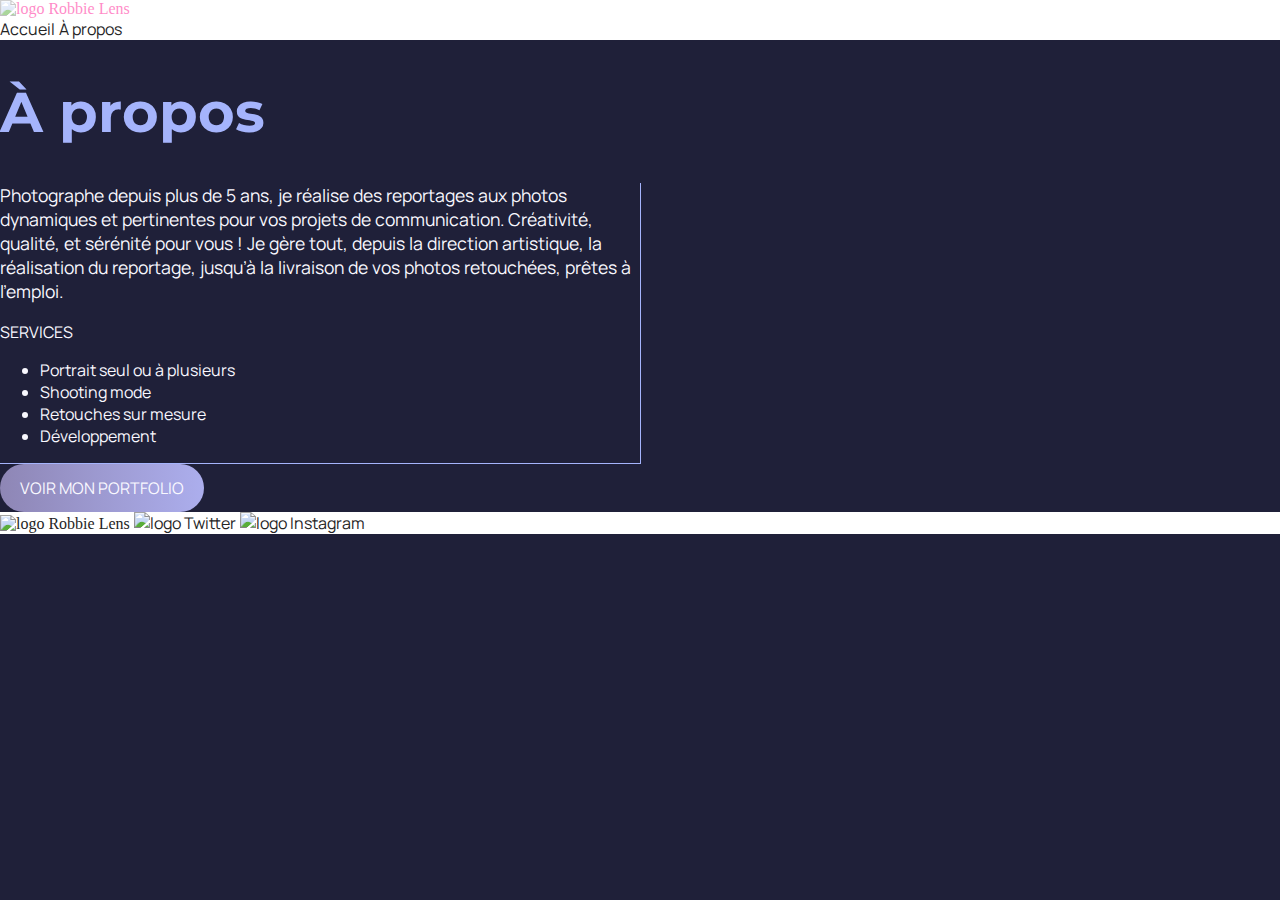
==== a-propos.html @ 9b380e95 "about, hover" ====
<!DOCTYPE html>
<html lang="fr">
  <head>
    <meta charset="UTF-8" />
    <meta http-equiv="X-UA-Compatible" content="IE=edge" />
    <meta name="viewport" content="width=device-width, initial-scale=1.0" />
    <link rel="stylesheet" href="style.css" />
    <title>À propos</title>
  </head>
  <body>
    <div class="header">
      <img src="images/logo.png" alt="logo Robbie Lens" />
      <div class="menu">
        <a href="index.html">Accueil</a>
        <a href="a-propos.html">À propos</a>
      </div>
    </div>
    <main>
      <h1>À propos</h1>
      <div class="about">
        <p>
          Photographe depuis plus de 5 ans, je réalise des reportages aux photos
          dynamiques et pertinentes pour vos projets de communication.
          Créativité, qualité, et sérénité pour vous ! Je gère tout, depuis la
          direction artistique, la réalisation du reportage, jusqu’à la
          livraison de vos photos retouchées, prêtes à l’emploi.
        </p>
        <h2>Services</h2>
        <ul>
          <li>Portrait seul ou à plusieurs</li>
          <li>Shooting mode</li>
          <li>Retouches sur mesure</li>
          <li>Développement</li>
        </ul>
      </div>
      <a href="#" class="btn"><h2>Voir mon portfolio</h2></a>
    </main>
    <footer>
      <img src="images/logo.png" alt="logo Robbie Lens" />
      <a target="_blank" href="https://twitter.com/"
        ><img src="images/twitter.png" alt="logo Twitter"
      /></a>
      <a target="_blank" href="https://www.instagram.com/"
        ><img src="images/instagram.png" alt="logo Instagram"
      /></a>
    </footer>
  </body>
</html>
---- style.css ----
@import url('https://fonts.googleapis.com/css2?family=Manrope:wght@200;300;400;500;600;700;800&family=Montserrat:ital,wght@0,100;0,200;0,300;0,400;0,500;0,600;0,700;0,800;0,900;1,100;1,200;1,300;1,400;1,500;1,600;1,700;1,800;1,900&display=swap');
/* font-family: 'Manrope', sans-serif;
font-family: 'Montserrat', sans-serif; */

body {
    background-color: #1F2039;
    margin: 0;
}

a {
    color: #242424;
    text-decoration: none;
    font-size: 1em;
    font-family: 'Manrope', sans-serif;
}

a:hover {
    text-decoration: underline;
}

h1 {
    font-size: 3.5em;
    color: #A5B4FC;
    font-family: 'Montserrat', sans-serif;
}

h2 {
    color: #F9F8FF;
    text-transform: uppercase;
    font-size: 1em;
    font-weight: 400;
    font-family: 'Manrope', sans-serif;
}

p {
    font-size: 1.1em;
    font-family: 'Manrope', sans-serif;
}

li {
    font-size: 1em;
    font-family: 'Manrope', sans-serif;
}

em {
    color: #A5B4FC;
    font-style: normal;
}

.header {
    background-color: white;
}

main {
    color: #F9F8FF;
}

.btn {
    display: inline-block;
    background: linear-gradient(90deg, #8E86B5, #ACAEED);
    border-radius: 50px;
    padding: 0 20px;
}

.btn:hover {
    text-decoration: none;
    background: linear-gradient(90deg, #696484, #8788BA);
}

.about {
    border-right:1px #A5B4FC solid;
    border-bottom:1px #A5B4FC solid;
    width: 50%;
}

footer {
    background-color: white;
    color: #242424;
    /* position: fixed bottom; */
}

.header img:hover, footer img:hover {
    opacity:0.5;
    color: rgb(255, 20, 147);
}
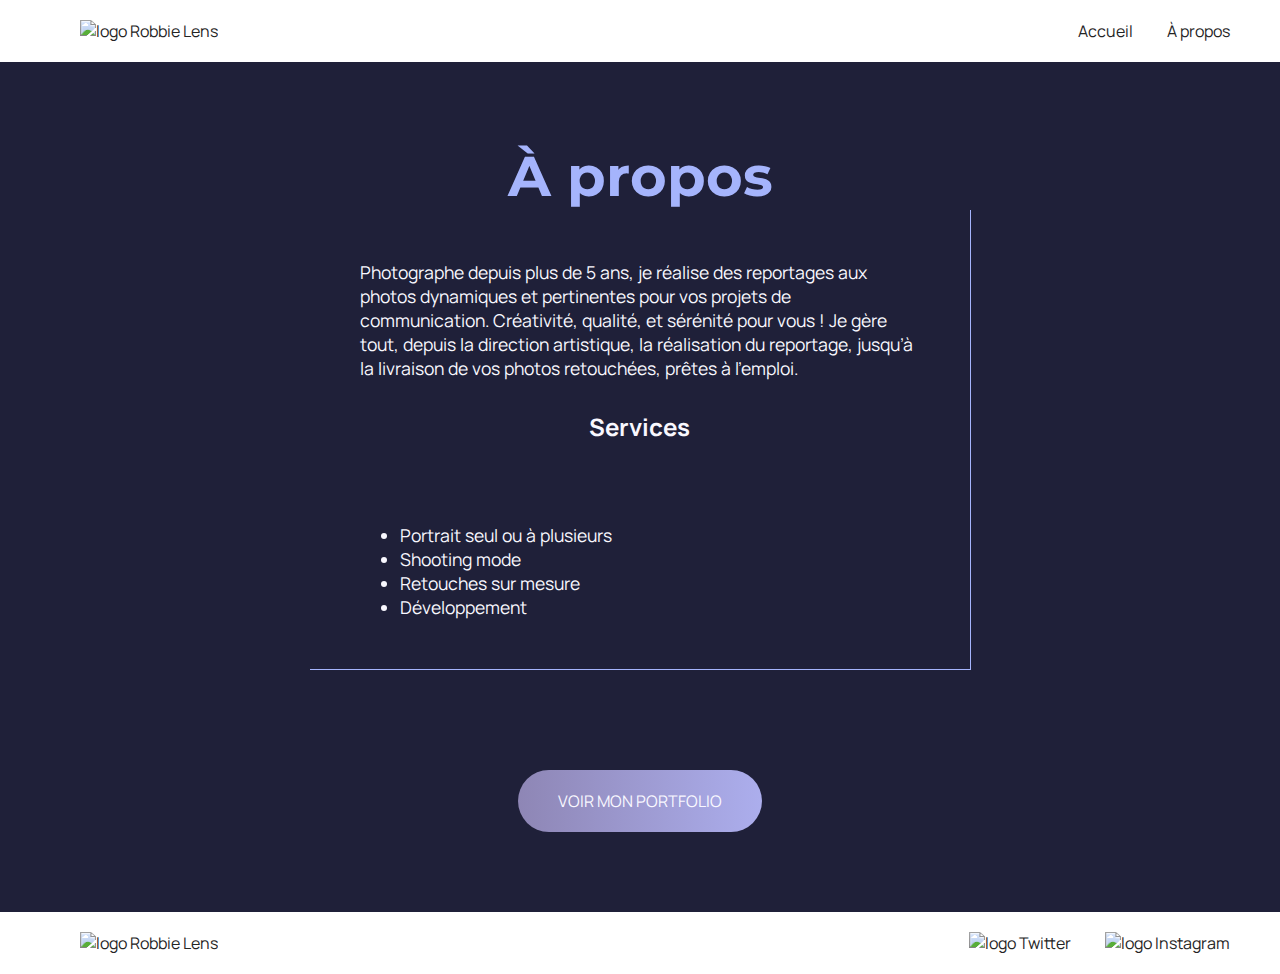
==== commit 9b81624b: "flex + images added" ====
--- a/a-propos.html
+++ b/a-propos.html
@@ -8,41 +8,49 @@
     <title>À propos</title>
   </head>
   <body>
-    <div class="header">
-      <img src="images/logo.png" alt="logo Robbie Lens" />
-      <div class="menu">
+    <header>
+      <a href="index.html"><img src="images/logo.png" alt="logo Robbie Lens" /></a>
+      <nav>
         <a href="index.html">Accueil</a>
         <a href="a-propos.html">À propos</a>
+      </nav>
+    </header>
+
+    <main>
+      <section class="about">
+          <h1 class="center-txt">À propos</h1>
+          <div class="square-content">
+            <p>
+              Photographe depuis plus de 5 ans, je réalise des reportages aux
+              photos dynamiques et pertinentes pour vos projets de
+              communication. Créativité, qualité, et sérénité pour vous ! Je
+              gère tout, depuis la direction artistique, la réalisation du
+              reportage, jusqu’à la livraison de vos photos retouchées, prêtes à
+              l’emploi.
+            </p>
+            <h2 class="services">Services</h2>
+            <ul>
+              <li>Portrait seul ou à plusieurs</li>
+              <li>Shooting mode</li>
+              <li>Retouches sur mesure</li>
+              <li>Développement</li>
+            </ul>
+          </div>
+          <div class="center-txt">
+          <a href="#" class="btn"><h3>Voir mon portfolio</h3></a>
+        </div>
+      </section>
+    </main>
+
+    <footer>
+      <a href="index.html"><img src="images/logo.png" alt="logo Robbie Lens" /></a>
+      <div>
+        <a target="_blank" href="https://twitter.com/"><img src="images/twitter.png" alt="logo Twitter"
+        /></a>
+        <a target="_blank" href="https://www.instagram.com/"
+          ><img src="images/instagram.png" alt="logo Instagram"
+        /></a>
       </div>
-    </div>
-    <main>
-      <h1>À propos</h1>
-      <div class="about">
-        <p>
-          Photographe depuis plus de 5 ans, je réalise des reportages aux photos
-          dynamiques et pertinentes pour vos projets de communication.
-          Créativité, qualité, et sérénité pour vous ! Je gère tout, depuis la
-          direction artistique, la réalisation du reportage, jusqu’à la
-          livraison de vos photos retouchées, prêtes à l’emploi.
-        </p>
-        <h2>Services</h2>
-        <ul>
-          <li>Portrait seul ou à plusieurs</li>
-          <li>Shooting mode</li>
-          <li>Retouches sur mesure</li>
-          <li>Développement</li>
-        </ul>
-      </div>
-      <a href="#" class="btn"><h2>Voir mon portfolio</h2></a>
-    </main>
-    <footer>
-      <img src="images/logo.png" alt="logo Robbie Lens" />
-      <a target="_blank" href="https://twitter.com/"
-        ><img src="images/twitter.png" alt="logo Twitter"
-      /></a>
-      <a target="_blank" href="https://www.instagram.com/"
-        ><img src="images/instagram.png" alt="logo Instagram"
-      /></a>
     </footer>
   </body>
 </html>
--- a/style.css
+++ b/style.css
@@ -2,9 +2,34 @@
 /* font-family: 'Manrope', sans-serif;
 font-family: 'Montserrat', sans-serif; */
 
-body {
+* {
+    margin: 0;
+ }
+
+ .intro-photo {
+    display: flex;
+    flex-direction: row;
+    max-width: 1000px;
+    align-items: flex-start;
+    margin: auto;
+ }
+
+.intro, .about {
     background-color: #1F2039;
-    margin: 0;
+}
+
+.headline {
+    padding-right: 80px;
+}
+
+.headline > p {
+    padding: 20px 0;
+}
+
+.last-project > h2 {
+    color: #242424;
+    text-align: center;
+    margin-bottom: 80px;
 }
 
 a {
@@ -24,21 +49,22 @@
     font-family: 'Montserrat', sans-serif;
 }
 
-h2 {
+h2{
+    margin: 30px;
+    font-family: 'Manrope', sans-serif;
+}
+
+h3 {
     color: #F9F8FF;
     text-transform: uppercase;
     font-size: 1em;
     font-weight: 400;
     font-family: 'Manrope', sans-serif;
+    margin: 20px;
 }
 
-p {
+p, li {
     font-size: 1.1em;
-    font-family: 'Manrope', sans-serif;
-}
-
-li {
-    font-size: 1em;
     font-family: 'Manrope', sans-serif;
 }
 
@@ -47,12 +73,30 @@
     font-style: normal;
 }
 
-.header {
+header, footer {
     background-color: white;
+    color: #242424;
+    padding: 20px 50px;
+    display: flex;
+    justify-content: space-between;
+    align-items: center;
+}
+
+header img:hover, footer img:hover {
+    opacity:0.5;
+    color: rgb(255, 20, 147);
+}
+
+nav > a, a > img {
+    padding-left: 30px;
 }
 
 main {
     color: #F9F8FF;
+}
+
+section {
+    padding: 80px;
 }
 
 .btn {
@@ -60,6 +104,7 @@
     background: linear-gradient(90deg, #8E86B5, #ACAEED);
     border-radius: 50px;
     padding: 0 20px;
+    margin-top: 20px;
 }
 
 .btn:hover {
@@ -67,20 +112,28 @@
     background: linear-gradient(90deg, #696484, #8788BA);
 }
 
-.about {
+.center-txt {
+    text-align: center;
+}
+
+.square-content {
     border-right:1px #A5B4FC solid;
     border-bottom:1px #A5B4FC solid;
+    padding: 50px;
     width: 50%;
+    margin: auto;
+    margin-bottom: 80px;
 }
 
-footer {
+.services{
+    padding-bottom: 50px;
+    text-align: center;
+}
+
+/* footer {
     background-color: white;
     color: #242424;
-    /* position: fixed bottom; */
-}
+    padding: 20px 50px;
+} */
 
-.header img:hover, footer img:hover {
-    opacity:0.5;
-    color: rgb(255, 20, 147);
-}
 
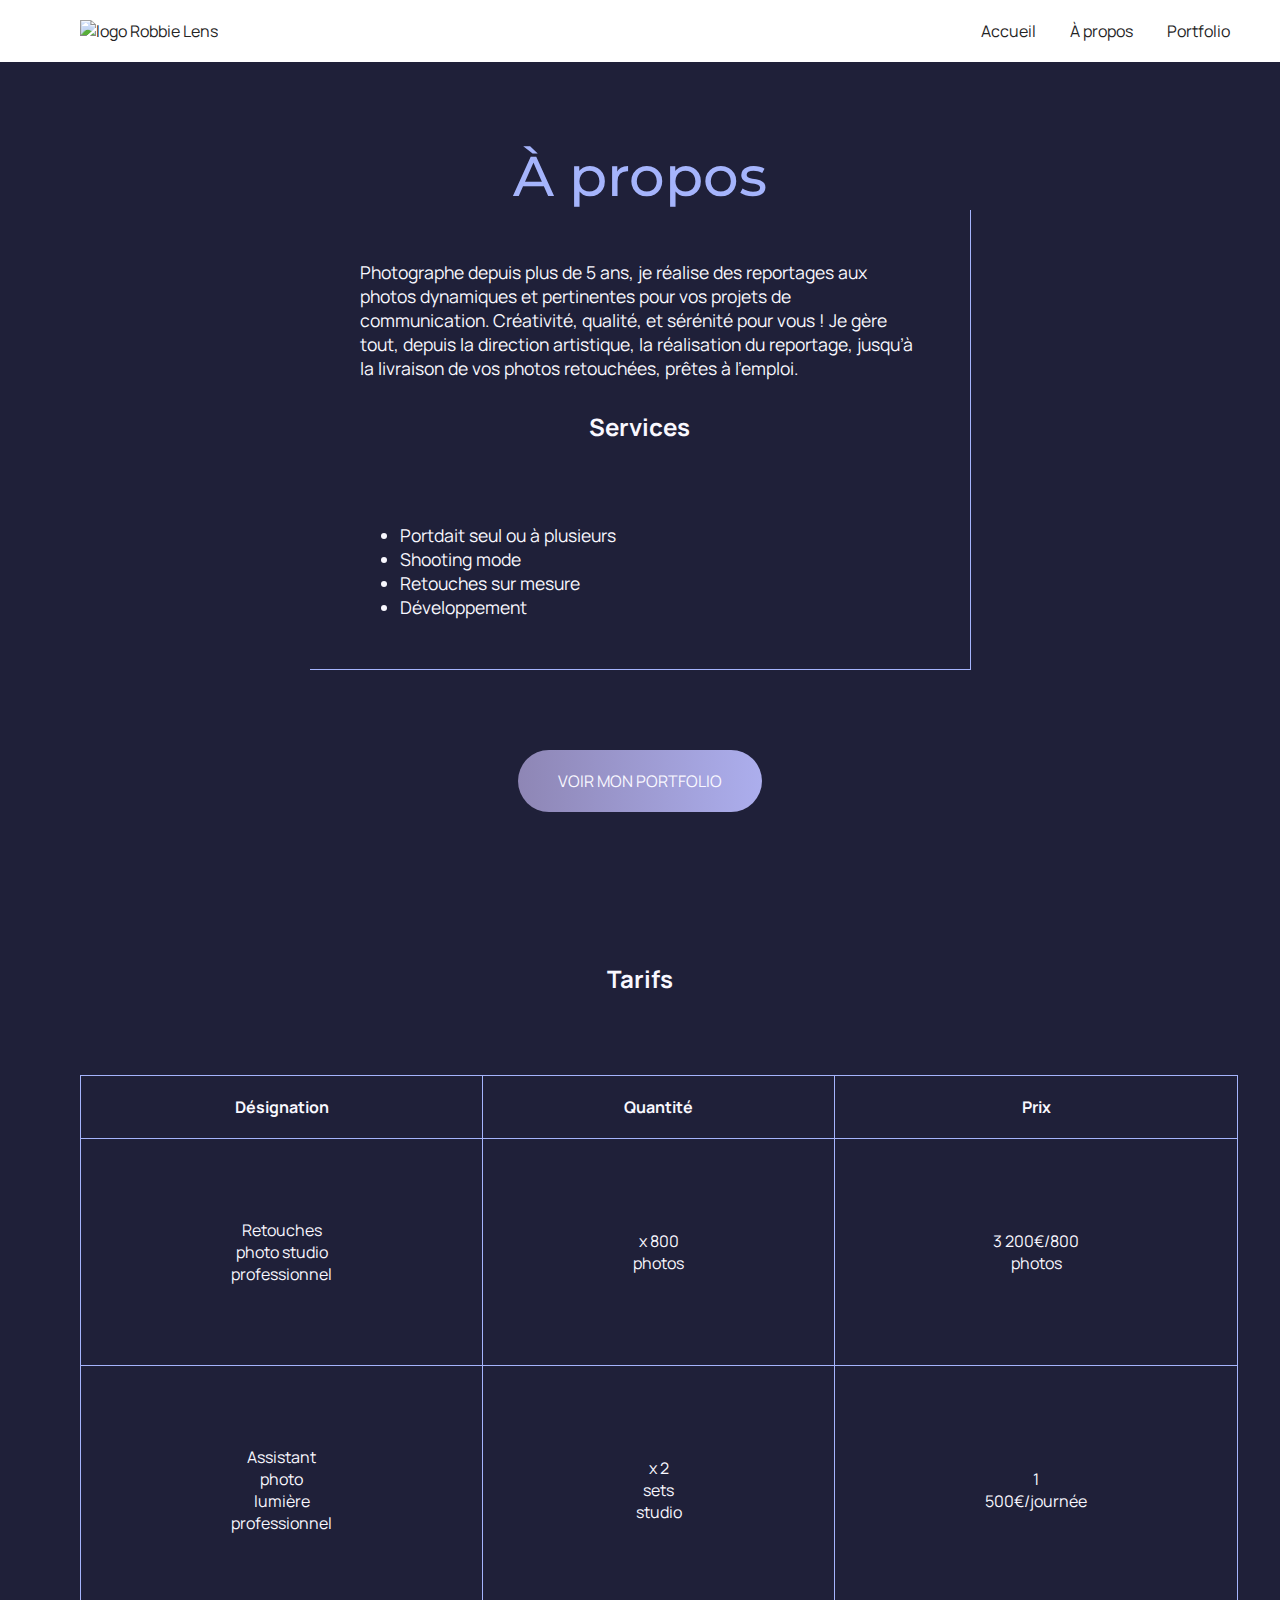
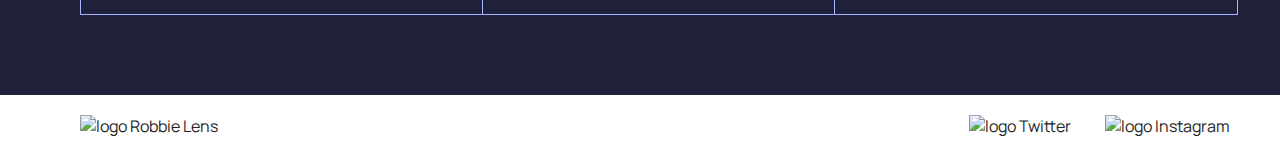
==== commit 53ac0ecf: "css splitted in 4 fils + table Tarifs" ====
--- a/a-propos.html
+++ b/a-propos.html
@@ -4,7 +4,8 @@
     <meta charset="UTF-8" />
     <meta http-equiv="X-UA-Compatible" content="IE=edge" />
     <meta name="viewport" content="width=device-width, initial-scale=1.0" />
-    <link rel="stylesheet" href="style.css" />
+    <link rel="stylesheet" href="style/style.css" />
+    <link rel="stylesheet" href="style/a-propos.css" />
     <title>À propos</title>
   </head>
   <body>
@@ -13,6 +14,7 @@
       <nav>
         <a href="index.html">Accueil</a>
         <a href="a-propos.html">À propos</a>
+        <a href="portfolio.html">Portfolio</a>
       </nav>
     </header>
 
@@ -28,9 +30,9 @@
               reportage, jusqu’à la livraison de vos photos retouchées, prêtes à
               l’emploi.
             </p>
-            <h2 class="services">Services</h2>
+            <h2>Services</h2>
             <ul>
-              <li>Portrait seul ou à plusieurs</li>
+              <li>Portdait seul ou à plusieurs</li>
               <li>Shooting mode</li>
               <li>Retouches sur mesure</li>
               <li>Développement</li>
@@ -38,6 +40,26 @@
           </div>
           <div class="center-txt">
           <a href="#" class="btn"><h3>Voir mon portfolio</h3></a>
+        </div>
+        <div class="tarifs">
+          <h2>Tarifs</h2>
+          <table>
+          <tr>
+            <th>Désignation</th>
+            <th>Quantité</th>
+            <th>Prix</th>
+          </tr>
+          <tr>
+            <td>Retouches photo studio professionnel</td>
+            <td>x 800 photos</td>
+            <td>3 200€/800 photos</td>
+          </tr>
+          <tr>
+            <td>Assistant photo lumière professionnel</td>
+            <td>x 2 sets studio</td>
+            <td>1 500€/journée</td>
+          </tr>
+        </table>
         </div>
       </section>
     </main>
--- a/style/style.css
+++ b/style/style.css
@@ -0,0 +1,92 @@
+@import url("https://fonts.googleapis.com/css2?family=Manrope:wght@200;300;400;500;600;700;800&family=Montserrat:ital,wght@0,100;0,200;0,300;0,400;0,500;0,600;0,700;0,800;0,900;1,100;1,200;1,300;1,400;1,500;1,600;1,700;1,800;1,900&display=swap");
+/* font-family: 'Manrope', sans-serif;
+font-family: 'Montserrat', sans-serif; */
+
+* {
+  margin: 0;
+}
+
+a {
+  color: #242424;
+  text-decoration: none;
+  font-size: 1em;
+  font-family: "Manrope", sans-serif;
+}
+
+a:hover {
+  text-decoration: underline;
+}
+
+h1 {
+  font-size: 3.5em;
+  color: #a5b4fc;
+  font-family: "Montserrat", sans-serif;
+  font-weight: 500;
+}
+
+h2 {
+  font-family: "Manrope", sans-serif;
+}
+
+h3 {
+  color: #f9f8ff;
+  text-transform: uppercase;
+  font-size: 1em;
+  font-weight: 400;
+  font-family: "Manrope", sans-serif;
+  margin: 20px;
+}
+
+p,
+li {
+  font-size: 1.1em;
+  font-family: "Manrope", sans-serif;
+}
+
+em {
+  color: #a5b4fc;
+  font-style: normal;
+}
+
+header,
+footer {
+  background-color: white;
+  color: #242424;
+  padding: 20px 50px;
+  display: flex;
+  justify-content: space-between;
+  align-items: center;tr
+}
+
+header img:hover,
+footer img:hover {
+  opacity: 0.5;
+  color: rgb(255, 20, 147);
+}
+
+header a,
+footer img {
+  padding-left: 30px;
+}
+
+nav {
+  display: inline-block;
+}
+
+
+
+section {
+  padding: 80px;
+}
+
+
+
+.btn:hover {
+  text-decoration: none;
+  background: linear-gradient(90deg, #696484, #8788ba);
+}
+
+.center-txt {
+  text-align: center;
+}
+
--- a/style/a-propos.css
+++ b/style/a-propos.css
@@ -0,0 +1,54 @@
+main {
+  background-color: #1f2039;
+  color: #f9f8ff;
+}
+
+h2 {
+  text-align: center;
+  padding-top: 30px;
+  margin-bottom: 80px;
+  font-weight: 700;
+}
+
+.square-content {
+  border-right: 1px #a5b4fc solid;
+  border-bottom: 1px #a5b4fc solid;
+  padding: 50px;
+  width: 50%;
+  margin: auto;
+}
+
+.btn {
+    display: inline-block;
+    background: linear-gradient(90deg, #8e86b5, #acaeed);
+    border-radius: 50px;
+    padding: 0 20px;
+    margin-top: 80px;
+    margin-bottom: 120px;
+  }
+
+.tarifs {
+  text-align: center;
+  margin: auto;
+  /* width: 50%; */
+  font-family: "Manrope", sans-serif;
+}
+
+table {
+  margin: auto;
+  border-collapse: collapse;
+}
+
+th,
+td,
+tr {
+  border: 1px solid #a5b4fc;
+}
+
+th {
+  padding: 20px;
+}
+
+td {
+  padding: 80px 150px;
+}
